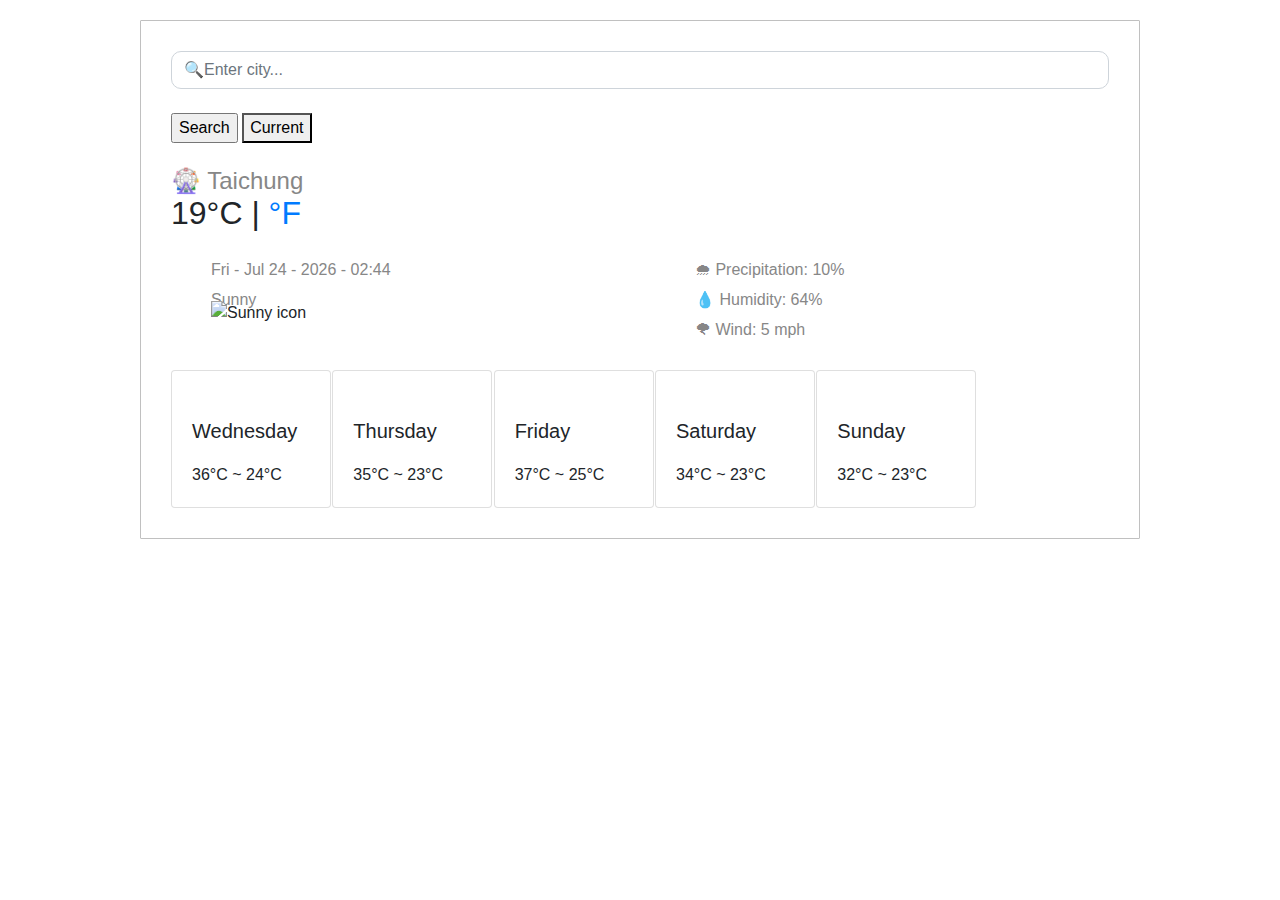
==== index.html @ f3cec0d4 "delete "weather"" ====
<!DOCTYPE html>
<html>
  <head>
    <title>Parcel Sandbox</title>
    <meta charset="UTF-8" />
    <script src="https://unpkg.com/axios/dist/axios.min.js"></script>
    <link
      rel="stylesheet"
      href="https://stackpath.bootstrapcdn.com/bootstrap/4.4.1/css/bootstrap.min.css"
      integrity="sha384-Vkoo8x4CGsO3+Hhxv8T/Q5PaXtkKtu6ug5TOeNV6gBiFeWPGFN9MuhOf23Q9Ifjh"
      crossorigin="anonymous"
    />

    <script
      src="https://kit.fontawesome.com/df25a1a8f0.js"
      crossorigin="anonymous"
    ></script>
    <link rel="stylesheet" href="styles.css" />
  </head>

  <body>
    <div class="container">
      <div class="weather-app">
        <form id="search-form">
          <input
            type="search"
            placeholder="🔍Enter city..."
            class="form-control"
            aria-label="Search through site content"
            style="border-radius: 10px"
            id="city-input"
          />
          <br />
          <input type="submit" class="submit-button" value="Search" />
          <button type="button" id="currentButton">Current</button>
        </form>
        <br />

        <h1 id="current-city">🎡 Taichung</h1>
        <h2>
          <span id="tempC"> 19</span>°C |
          <a href="#" id="tempF"><span id="tmpF"></span>°F </a>
        </h2>

        <div class="row">
          <div class="col-6">
            <ul>
              <li id="date-and-time">Tuesday 16:00</li>
              <li>Sunny</li>
              <img
                src="https://ssl.gstatic.com/onebox/weather/64/sunny_s_cloudy.png"
                alt="Sunny icon"
              />
            </ul>
          </div>

          <div class="col-6">
            <ul>
              <li>🌧 Precipitation: 10%</li>
              <li>💧 Humidity: 64%</li>
              <li>🌪 Wind: 5 mph</li>
            </ul>
          </div>
        </div>

        <br />
        <div class="row">
          <div class="col-2">
            <div class="card" style="width: 10rem">
              <div class="card-body">
                <h5 class="card-title">
                  Wednesday
                  <i class="fas fa-cloud-sun fa-cloud-sun"></i>
                </h5>
                <p class="card-text">36°C ~ 24°C</p>
              </div>
            </div>
          </div>

          <div class="col-2">
            <div class="card" style="width: 10rem">
              <div class="card-body">
                <h5 class="card-title">
                  Thursday
                  <i class="fas fa-wind fa-wind"></i>
                </h5>
                <p class="card-text">35°C ~ 23°C</p>
              </div>
            </div>
          </div>

          <div class="col-2">
            <div class="card" style="width: 10rem">
              <div class="card-body">
                <h5 class="card-title">
                  Friday
                  <i class="fas fa-cloud-sun fa-cloud-sun"></i>
                </h5>
                <p class="card-text">37°C ~ 25°C</p>
              </div>
            </div>
          </div>

          <div class="col-2">
            <div class="card" style="width: 10rem">
              <div class="card-body">
                <h5 class="card-title">
                  Saturday
                  <i class="fas fa-cloud fa-cloud"></i>
                </h5>
                <p class="card-text">34°C ~ 23°C</p>
              </div>
            </div>
          </div>

          <div class="col-2">
            <div class="card" style="width: 10rem">
              <div class="card-body">
                <h5 class="card-title">
                  Sunday
                  <i class="fas fa-cloud-sun-rain fa-cloud-sun-rain"></i>
                </h5>
                <p class="card-text">32°C ~ 23°C</p>
              </div>
            </div>
          </div>
        </div>
        <script src="index.js"></script>
      </div>
    </div>
  </body>
</html>
---- styles.css ----
body {
  font-family: arial, sans-serif;
}

.weather-app {
  border: 1px solid rgb(192, 192, 192);
  border-radius: 1px;
  padding: 30px;
  margin: 20px auto;
  max-width: 1000px;
}

h1 {
  color: rgb(135, 135, 135);
  font-size: 24px;
  font-weight: 100;
  height: 19px;
  line-height: 28px;
}

ul {
  margin: 20;
  padding: 30;
}
li {
  color: rgb(135, 135, 135);
  font-size: 16px;
  font-weight: 100;
  line-height: 1px;
  list-style: none;
  padding-top: 7%;
}

.fa-cloud-sun {
  color: orangered;
  font-size: 50px;
}

.fa-cloud-sun-rain {
  color: rgb(211, 140, 140);
  font-size: 50px;
}

.fa-cloud {
  color: rgb(206, 179, 167);
  font-size: 50px;
}

.fa-sun {
  color: red;
  font-size: 58px;
}

.fa-wind {
  color: gray;
  font-size: 50px;
}
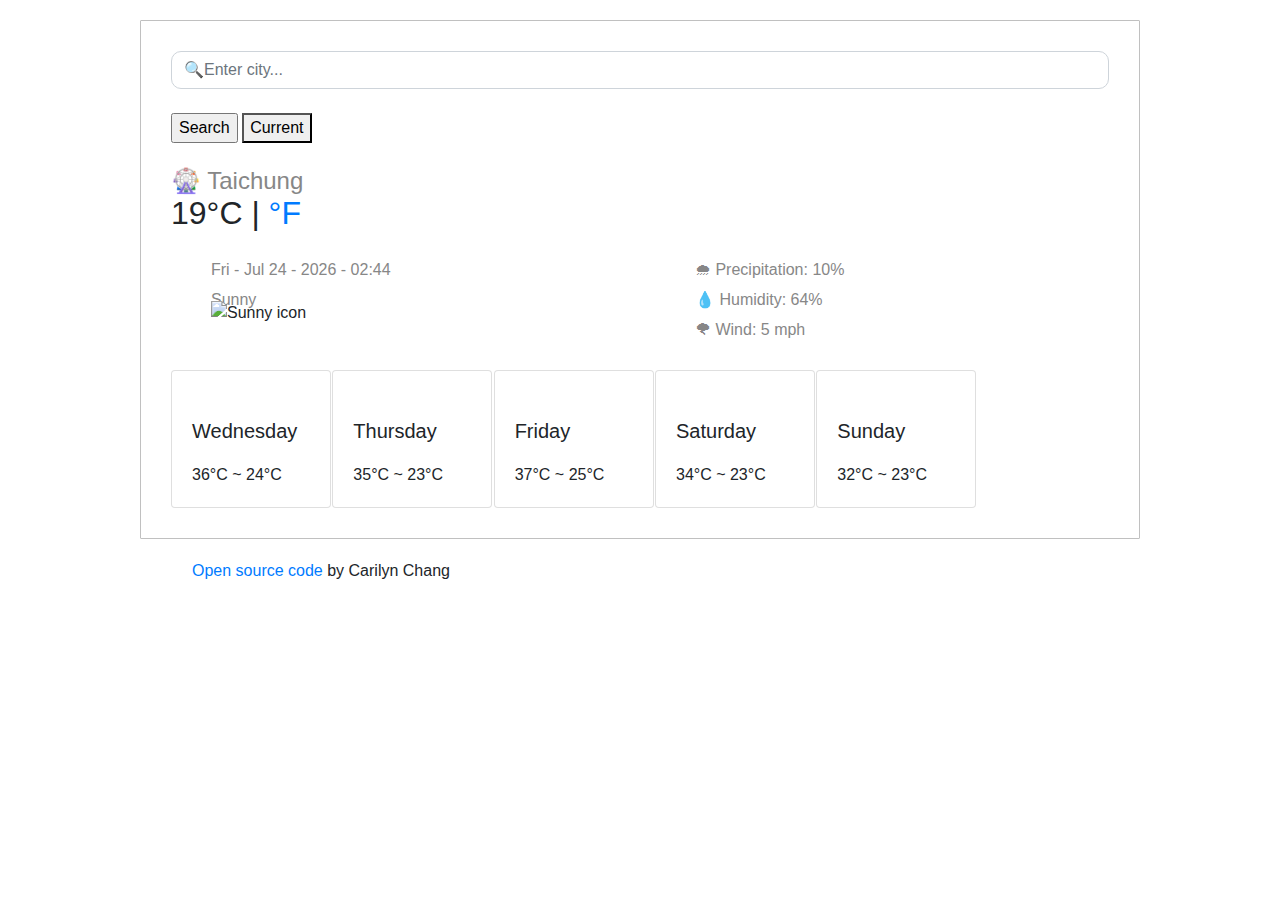
==== commit ffe8de11: "changed the title, added open-source-code link" ====
--- a/index.html
+++ b/index.html
@@ -1,7 +1,7 @@
 <!DOCTYPE html>
 <html>
   <head>
-    <title>Parcel Sandbox</title>
+    <title>My Weather App</title>
     <meta charset="UTF-8" />
     <script src="https://unpkg.com/axios/dist/axios.min.js"></script>
     <link
@@ -128,5 +128,12 @@
         <script src="index.js"></script>
       </div>
     </div>
+    <p>
+      <a href='' https://github.com/lynlyn919/My-weather-app.git" 
+      target="_blank"
+      class="source-code"> Open source code
+   </a>
+    by Carilyn Chang
+    </p>
   </body>
 </html>
--- a/styles.css
+++ b/styles.css
@@ -55,3 +55,7 @@
   color: gray;
   font-size: 50px;
 }
+
+.source-code {
+  padding-left: 15%;
+}
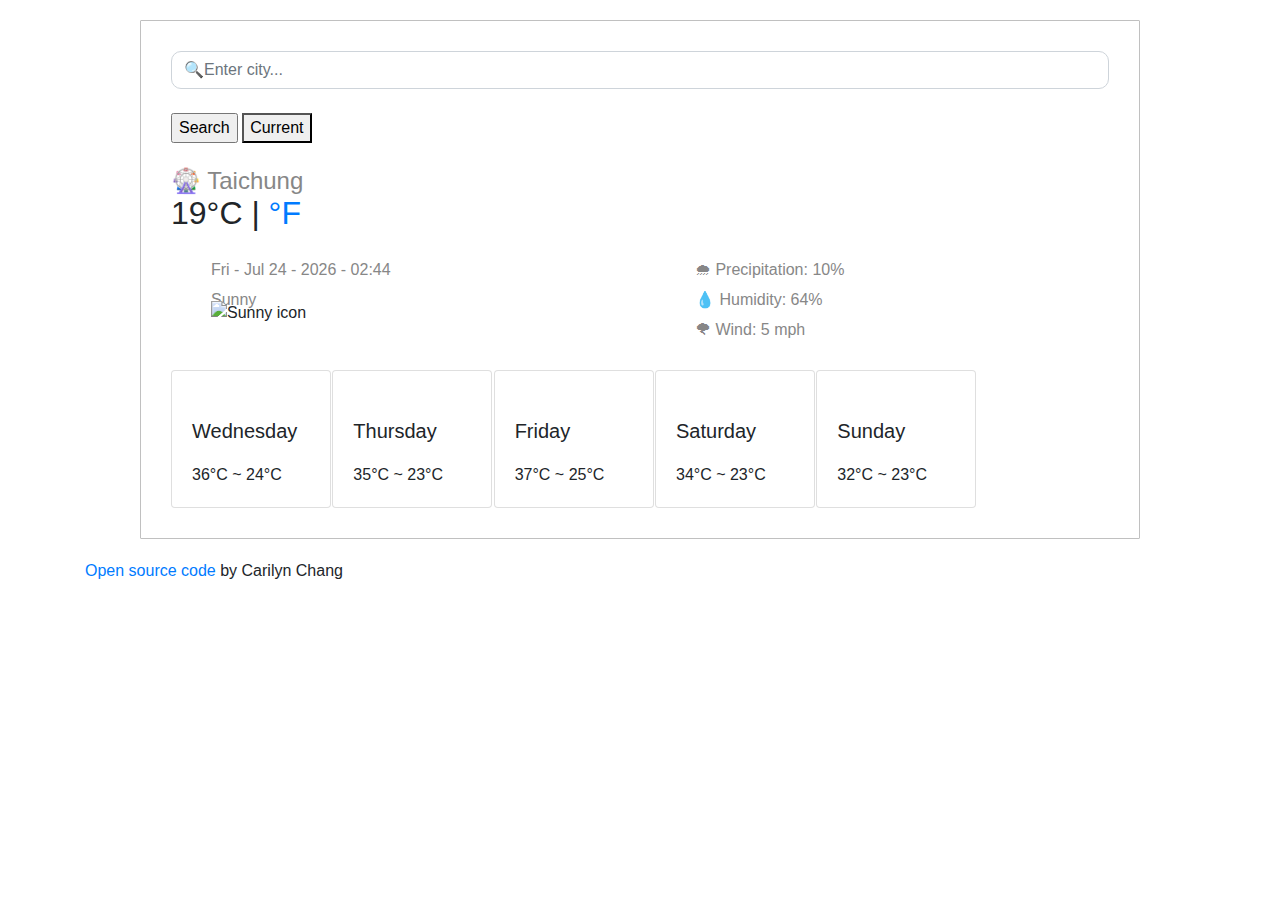
==== commit e1bdb84f: "modified open-source code" ====
--- a/index.html
+++ b/index.html
@@ -127,13 +127,12 @@
         </div>
         <script src="index.js"></script>
       </div>
+      <p>
+        <a href="https://github.com/lynlyn919/My-weather-app" target="_blank">
+          Open source code
+        </a>
+        by Carilyn Chang
+      </p>
     </div>
-    <p>
-      <a href='' https://github.com/lynlyn919/My-weather-app.git" 
-      target="_blank"
-      class="source-code"> Open source code
-   </a>
-    by Carilyn Chang
-    </p>
   </body>
 </html>
--- a/styles.css
+++ b/styles.css
@@ -55,7 +55,3 @@
   color: gray;
   font-size: 50px;
 }
-
-.source-code {
-  padding-left: 15%;
-}
